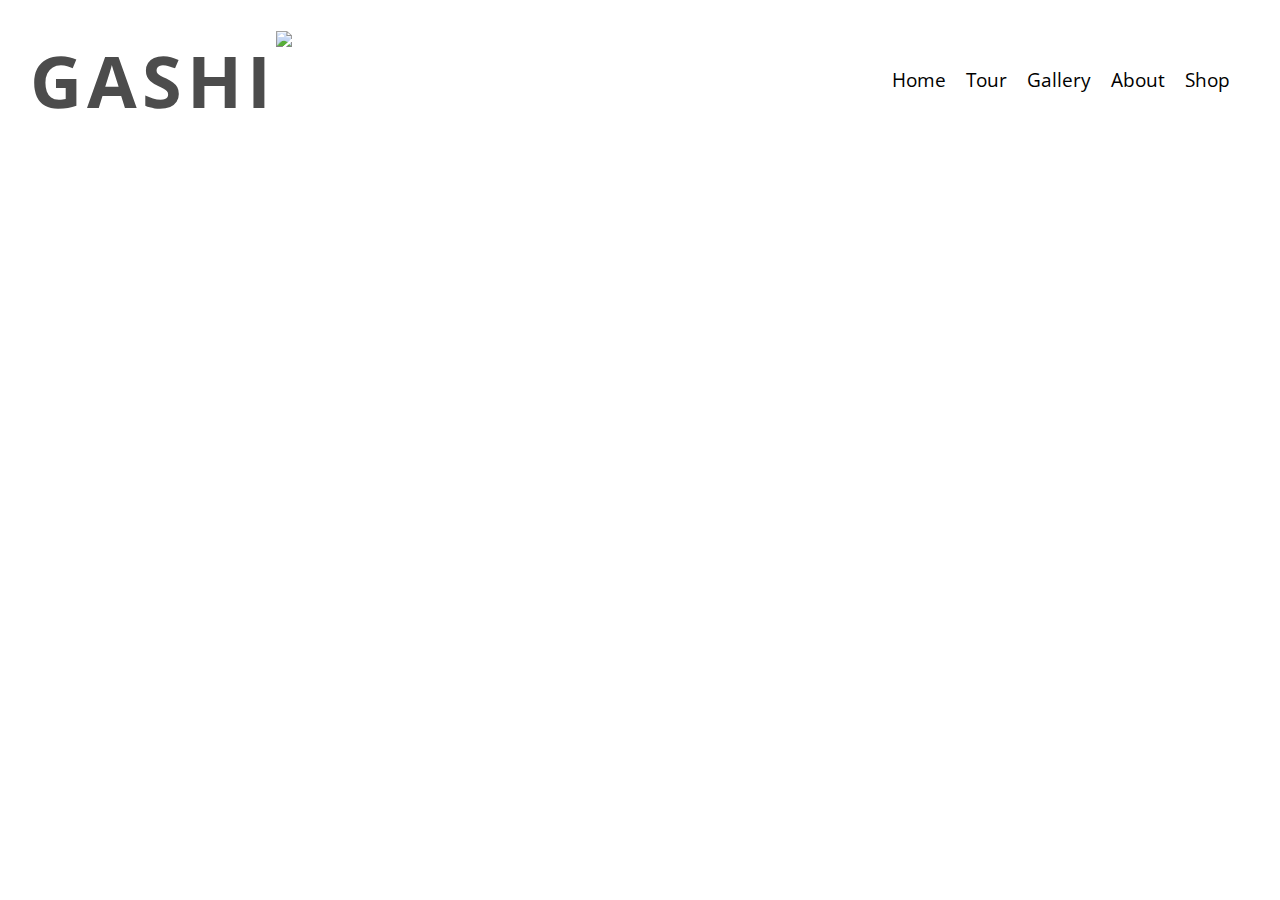
==== gallery.html @ 98fb2bf9 "Add only black and white photos" ====
<!DOCTYPE html>
<html lang="en">

<head>
    <meta charset="UTF-8">
    <meta http-equiv="X-UA-Compatible" content="IE=edge">
    <meta name="viewport" content="width=device-width, initial-scale=1.0">
    <link rel="preconnect" href="https://fonts.gstatic.com">
    <link href="https://fonts.googleapis.com/css2?family=Open+Sans:wght@300&display=swap" rel="stylesheet">
    <link rel="stylesheet" href="https://cdnjs.cloudflare.com/ajax/libs/font-awesome/5.15.3/css/all.min.css"
        integrity="sha512-iBBXm8fW90+nuLcSKlbmrPcLa0OT92xO1BIsZ+ywDWZCvqsWgccV3gFoRBv0z+8dLJgyAHIhR35VZc2oM/gI1w=="
        crossorigin="anonymous" />
    <link href="assets/css/style.css" rel="stylesheet">
    <title>GaSHi</title>
</head>


<body>
    <header>
        <div>
            <a id="logo" href="index.html">
                <h2>Gashi</h2>
            </a>
        </div>
        <nav>
            <ul id="menu">
                <li>
                    <a href="shop.html">Shop</a>
                </li>

                <li>
                    <a href="about.html">About</a>
                </li>

                <li>
                    <a href="gallery.html">Gallery</a>
                </li>

                <li>
                    <a href="tour.html">Tour</a>
                </li>

                <li>

                    <a href="index.html">Home</a>
                </li>

            </ul>
        </nav>
    </header>

    <section id="photo">
        <img src="assets/images/GASHI_feature.jpg">


    </section>


    <footer class="foot">

        <ul>

            <li><a href="https://www.instagram.com/gashi/" target="_blank"><i class="fab fa-instagram"></i></a></li>
            <li><a href="https://www.twitter.com/gashi/" target="_blank"><i class="fab fa-twitter"></i></a></li>
            <li><a href="https://www.youtube.com/channel/UCtaB0XGyhkWA9ib-L-Qk6yA" target="_blank"><i
                        class="fab fa-youtube-square"> </i></li>
            <li><a href="https://www.facebook.com/gashimusic/" target="_blank"><i class="fab fa-facebook-f"></i></a>
            </li>

        </ul>

    </footer>

</body>

</html>
---- assets/css/style.css ----
@import url('https://fonts.googleapis.com/css2?family=Open+Sans:wght@300&display=swap');

* {
    margin: 0;
    border: 0;
    padding: 0;
}

body {
    color: black;
    font-family: 'Open Sans', sans-serif;
    padding: 30px;
}

h2 {
    text-transform: uppercase;
    letter-spacing: 5px;
}


#logo {
    color: #4c4c4c;
    font-size: 300%;
    float: left;
    text-decoration: none;
}

#menu,
#logo {
    line-height: 100px;
}

#logo a {
    text-decoration: none;
}

#logo a:hover {
    text-decoration: none;

}

#menu {
    font-size: 120%;
    list-style-type: none;
}

#menu li {
    float: right;
    margin-right: 20px;

}

#menu a {
    text-decoration: none;
    color: black;

}

#menu a:hover {
    border-bottom: 1px solid black;
}

footer {
    height: 200px;
    position: fixed;
    margin-bottom: 20%;
    width: 100%;
    text-align: center;
    bottom: 0;
}





.foot li {
    color: #4c4c4c;
    display: inline-block;
    text-decoration: none;
    position: relative;
    padding: 40px;
}

.foot a {
    text-decoration: none;
    color: #4c4c4c;
}

.foot i {
    font-size: 150%;

}
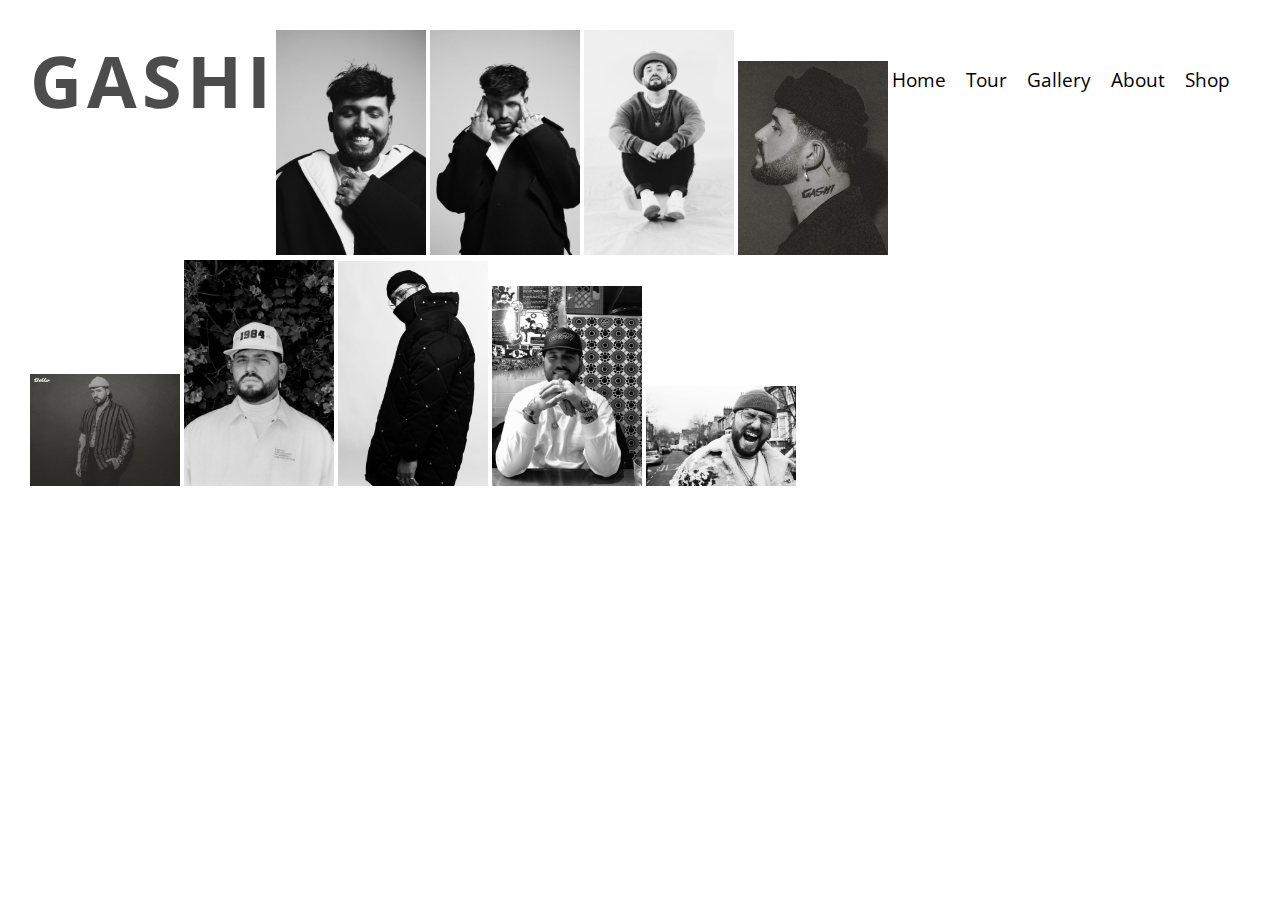
==== commit 31cbd8a0: "Add more images" ====
--- a/gallery.html
+++ b/gallery.html
@@ -50,13 +50,22 @@
     </header>
 
     <section id="photo">
-        <img src="assets/images/GASHI_feature.jpg">
+
+        <img src="assets/images/bw1.jpg">
+        <img src="assets/images/bw2.jpg">
+        <img src="assets/images/bw3.jpg">
+        <img src="assets/images/bw4.jpg">
+        <img src="assets/images/bw5.jpg">
+        <img src="assets/images/bw6.jpg">
+        <img src="assets/images/bw7.jpg">
+        <img src="assets/images/bw8.jpg">
+        <img src="assets/images/bw9.jpg">
 
 
     </section>
 
 
-    <footer class="foot">
+    <footer class="foot container">
 
         <ul>
 
--- a/assets/css/style.css
+++ b/assets/css/style.css
@@ -10,6 +10,7 @@
     color: black;
     font-family: 'Open Sans', sans-serif;
     padding: 30px;
+
 }
 
 h2 {
@@ -60,6 +61,7 @@
     border-bottom: 1px solid black;
 }
 
+
 footer {
     height: 200px;
     position: fixed;
@@ -70,14 +72,10 @@
 }
 
 
-
-
-
 .foot li {
     color: #4c4c4c;
     display: inline-block;
     text-decoration: none;
-    position: relative;
     padding: 40px;
 }
 
@@ -88,5 +86,17 @@
 
 .foot i {
     font-size: 150%;
+}
 
+
+#photo img {
+    width: 150px;
+    column-count: 3;
+    column-gap: 0px;
+}
+
+#main-image {
+    height: 850px;
+    width: 80%;
+    background: url(../images/gashi-main.jpg) no-repeat center center;
 }